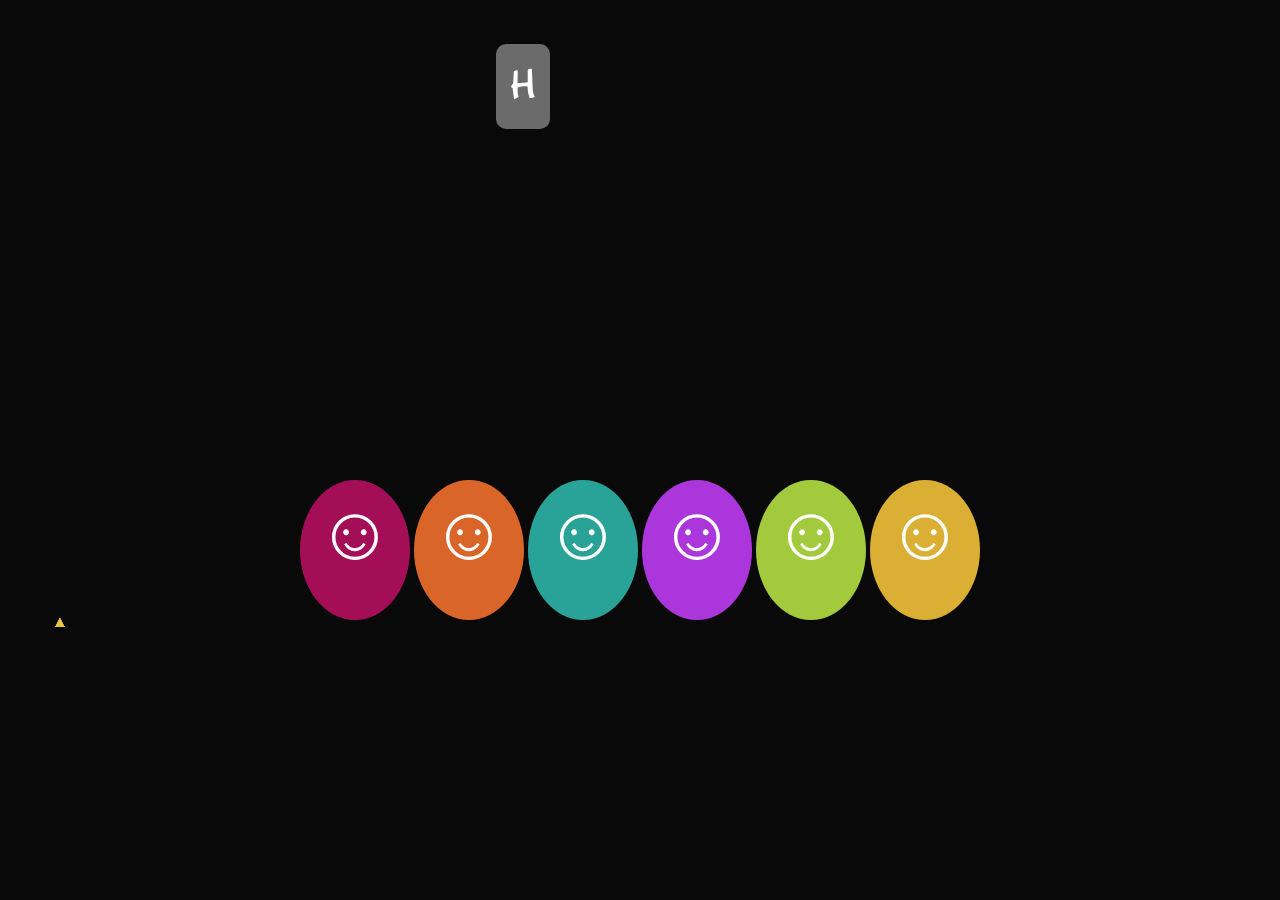
==== Birthday.html @ 2e73b98f "First Commit" ====
﻿<!doctype html>
<html>
<head>
<meta charset="utf-8">
<title>Happy Birthday Akshay</title>
<link href="https://fonts.googleapis.com/css?family=Architects+Daughter|Josefin+Sans:400,700" rel="stylesheet">
<style type="text/css">
html,* { margin:0; padding:0;}
body { width:100%; height:100%; background: rgb(34, 34, 34);}
.fireworks-div { margin:0 auto; width:100%; height:100%; text-align: center;}
.blinker-div { overflow: hidden;}
span.box {
    background-color: rgba(255, 255, 255, 0.4);
    z-index: 9;
    display: inline-block !important;
    font-size: 40px;
    font-weight: bold;
    font-family: 'Architects Daughter', cursive;
    text-align: center;
    padding: 15px;
    color: #fff;
    margin: 10px 0;
    border-radius: 10px;
}
.balloon { 
  width: 100%;
  margin: 0 auto;
  padding-top: 30px;
  position: relative;
  z-index: 99;
}
.balloon > div {
  width:90px;
  height:120px; 
  background: rgba(182, 15, 97, 0.9);;
  border-radius:0;
  border-radius:80% 80% 80% 80%;
  margin: 0 auto;
  padding:10px;
  display: inline-block;
}
.balloon > div:nth-child(1){
  background: rgba(182, 15, 97, 0.9);; 
  box-shadow:inset 10px 10px 10px darken(rgba(182, 15, 97, 0.9);, 10%);
  -webkit-animation:balloon1 6s ease-in-out infinite;
  -moz-animation:balloon1 6s ease-in-out infinite;
  -o-animation:balloon1 6s ease-in-out infinite;
  animation:balloon1 6s ease-in-out infinite;
  &:before { 
   color: rgba(182, 15, 97, 0.9); ;
  }
}
.balloon > div:nth-child(2){
  background: rgba(242, 112, 45, 0.9);; 
  box-shadow:inset 10px 10px 10px darken(rgba(242, 112, 45, 0.9);, 10%);
   -webkit-animation:balloon2 6s ease-in-out infinite;
  -moz-animation:balloon2 6s ease-in-out infinite;
  -o-animation:balloon2 6s ease-in-out infinite;
  animation:balloon2 6s ease-in-out infinite;
  &:before { 
   color: rgba(242, 112, 45, 0.9); ;
  }
}
.balloon > div:nth-child(3){
  background: rgba(45, 181, 167, 0.9);; 
  box-shadow:inset 10px 10px 10px darken(rgba(45, 181, 167, 0.9);, 10%);
   -webkit-animation:balloon4 6s ease-in-out infinite;
  -moz-animation:balloon4 6s ease-in-out infinite;
  -o-animation:balloon4 6s ease-in-out infinite;
  animation:balloon4 6s ease-in-out infinite;
  &:before { 
   color: rgba(45, 181, 167, 0.9); ;
  }
}
.balloon > div:nth-child(4){
  background: rgba(190, 61, 244, 0.9);; 
  box-shadow:inset 10px 10px 10px darken(rgba(190, 61, 244, 0.9);, 10%); 
   -webkit-animation:balloon1 5s ease-in-out infinite;
  -moz-animation:balloon1 5s ease-in-out infinite;
  -o-animation:balloon1 5s ease-in-out infinite;
  animation:balloon1 5s ease-in-out infinite;
  &:before { 
   color: rgba(190, 61, 244, 0.9); ;
  }
}
.balloon > div:nth-child(5){
  background: rgba(180, 224, 67, 0.9);; 
  box-shadow:inset 10px 10px 10px darken(rgba(180, 224, 67, 0.9);, 10%);
   -webkit-animation:balloon3 5s ease-in-out infinite;
  -moz-animation:balloon3 5s ease-in-out infinite;
  -o-animation:balloon3 5s ease-in-out infinite;
  animation:balloon3 5s ease-in-out infinite;
  &:before { 
   color: rgba(180, 224, 67, 0.9); ;
  }
}
.balloon > div:nth-child(6){
  background: rgba(242, 194, 58, 0.9);;
  box-shadow:inset 10px 10px 10px darken(rgba(242, 194, 58, 0.9);, 10%);
  -webkit-animation:balloon2 3s ease-in-out infinite;
  -moz-animation:balloon2 3s ease-in-out infinite;
  -o-animation:balloon2 3s ease-in-out infinite;
  animation:balloon2 3s ease-in-out infinite;
  &:before { 
   color: rgba(242, 194, 58, 0.9); ; 
  }
}
.balloon > div:before {
  color:rgb(120, 117, 118);
  position:absolute;
  bottom:-11px;
  left: 52px;  
  content:"▲";
  font-size:1em;
}
.balloon span {
  font-size: 4.8em;
  color: white;
} 
/*BALLOON 1 4*/
@-webkit-keyframes balloon1 {
  0%,100%{ -webkit-transform:translateY(0) rotate(-6deg);}
  50%{ -webkit-transform:translateY(-20px) rotate(8deg); }
}
@-moz-keyframes balloon1 {
  0%,100%{ -moz-transform:translateY(0) rotate(-6deg);}
  50%{ -moz-transform:translateY(-20px) rotate(8deg); }
}
@-o-keyframes balloon1 {
  0%,100%{ -o-transform:translateY(0) rotate(-6deg);}
  50%{ -o-transform:translateY(-20px) rotate(8deg); }
}
@keyframes balloon1 {
  0%,100%{ transform:translateY(0) rotate(-6deg);}
  50%{ transform:translateY(-20px) rotate(8deg); }
}
/* BAllOON 2 5*/
@-webkit-keyframes balloon2 {
  0%,100%{ -webkit-transform:translateY(0) rotate(6eg);}
  50%{ -webkit-transform:translateY(-30px) rotate(-8deg); }
}
@-moz-keyframes balloon2 {
  0%,100%{ -moz-transform:translateY(0) rotate(6deg);}
  50%{ -moz-transform:translateY(-30px) rotate(-8deg); }
}
@-o-keyframes balloon2 {
  0%,100%{ -o-transform:translateY(0) rotate(6deg);}
  50%{ -o-transform:translateY(-30px) rotate(-8deg); }
}
@keyframes balloon2 {
  0%,100%{ transform:translateY(0) rotate(6deg);}
  50%{ transform:translateY(-30px) rotate(-8deg); }
}
/* BAllOON 0*/
@-webkit-keyframes balloon3 {
  0%,100%{ -webkit-transform:translate(0, -10px) rotate(6eg);}
  50%{ -webkit-transform:translate(-20px, 30px) rotate(-8deg); }
}
@-moz-keyframes balloon3 {
 0%,100%{ -moz-transform:translate(0, -10px) rotate(6eg);}
  50%{ -moz-transform:translate(-20px, 30px) rotate(-8deg); }
}
@-o-keyframes balloon3 {
 0%,100%{ -o-transform:translate(0, -10px) rotate(6eg);}
  50%{ -o-transform:translate(-20px, 30px) rotate(-8deg); }
}
@keyframes balloon3 {
 0%,100%{ transform:translate(0, -10px) rotate(6eg);}
  50%{ transform:translate(-20px, 30px) rotate(-8deg); }
}
/* BAllOON 3*/
@-webkit-keyframes balloon4 {
  0%,100%{ -webkit-transform:translate(10px, -10px) rotate(-8eg);}
  50%{ -webkit-transform:translate(-15px, 20px) rotate(10deg); }
} 
@-moz-keyframes balloon4 {
  0%,100%{ -moz-transform:translate(10px, -10px) rotate(-8eg);}
  50%{ -moz-transform:translate(-15px, 10px) rotate(10deg); }
}
@-o-keyframes balloon4 {
  0%,100%{ -o-transform:translate(10px, -10px) rotate(-8eg);}
  50%{ -o-transform:translate(-15px, 10px) rotate(10deg); }
}
@keyframes balloon4 {
  0%,100%{ transform:translate(10px, -10px) rotate(-8eg);}
  50%{ transform:translate(-15px, 10px) rotate(10deg); }
}
#page2,#page3 {
	display: none;
}
#page3 {
  font-family: 'Josefin Sans', sans-serif;
  font-weight: 700;
}
#next-page,#next-page1,.reload {
	cursor: pointer;
}
.heapshot {
    position: relative;
    margin: 50px;
}
.heapshot li {
    position: absolute;
    top: 0;
    left: 0;
    width: auto;
    list-style-type: none;
}
.heapshot li img {
    max-width: none;
    border: 8px solid #FFF;
    -webkit-box-shadow: 0px 1px 5px 0px #4A4A4A;
    -moz-box-shadow: 0px 1px 5px 0px #4a4a4a;
    box-shadow: 0px 1px 5px 0px #4A4A4A;
}
#page2 > .blinker-div {
    text-align: right;
    padding-right: 10px;
}
.credits {
  margin: 10%;
  padding: 40px;
  text-align: center;
  text-transform: capitalize;
  background: rgba(255,255,255,0.7);
  border-radius: 10px;
  text-shadow: 1px 1px #fff;
  color: #000;
}
.credits p.line1 {
  font-size: 30px;
  margin-bottom: 10px;
}
.credits p.line2 {
  font-size: 27px;
  margin-bottom: 5px;
}
.credits p.line3 {
  font-size: 20px;
}
</style>
</head>
<script src="js/jquery-min.js" type="text/javascript"></script>
<script src="js/jquery-ui-min.js" type="text/javascript"></script>
<script src="js/fireworks.js" type="text/javascript"></script>
<script src="js/chain_fade.js" type="text/javascript"></script>
<script src="js/blinker.js" type="text/javascript"></script>
<script src="js/imagesloaded.min.js" type="text/javascript"></script>
<script src="js/rotate.min.js" type="text/javascript"></script>
<script src="js/heapshot.js" type="text/javascript"></script>
<link rel="icon" type="image/png" href="images/icons/favicon.ico"/>
<body>
<div class="fireworks-div">
  <div id="page1">
  	<div class="blinker-div" style="margin-top:30px;">
  		<span class="box">H</span>
  	    <span class="box">A</span>
  	    <span class="box">P</span>
  	    <span class="box">P</span>
  	    <span class="box">Y</span>
  	</div>
  	<div class="blinker-div">
  		<span class="box">B</span>
  	    <span class="box">I</span>
  	    <span class="box">R</span>
  	    <span class="box">T</span>
  	    <span class="box">H</span>
  	    <span class="box">D</span>
  	    <span class="box">A</span>
  	    <span class="box">Y</span>
  	</div>
  	<div class="blinker-div">
  		<span class="box">A</span>
  	    <span class="box">K</span>
  	    <span class="box">S</span>
  	    <span class="box">H</span>
        <span class="box">A</span>  
        <span class="box">Y</span>
  	    <span class="box">A</span>
  	</div>
  	<div class="blinker-div">
  		<span class="box">☺</span>
  	    <span class="box">☺</span>
  	    <span class="box">☺</span>
  	    <span id="next-page" class="box" style="font-size:17px;">Click here</span>
  	</div>

  	<div class="balloon">
  		<div><span>☺</span></div>
  		<div><span>☺</span></div>
  		<div><span>☺</span></div>
  		<div><span>☺</span></div>
  		<div><span>☺</span></div>
  		<div><span>☺</span></div>
    </div>
  </div>

  <div id="page2"> 
  	<ul class="heapshot">
  		<li><img src="download.jpeg" alt="" /></li>
  		<li><img src="download1.jpeg" alt="" /></li>
  		<li><img src="download2.jpeg" alt="" /></li>
  		<li><img src="download3.jpeg" alt="" /></li>
  		<li><img src="download4.jpeg" alt="" /></li>
  		<li><img src="download5.jpeg" alt="" /></li>
      <li><img src="download6.jpeg" alt="" /></li>
  	</ul>
  </div>
</div>

<script>
$('.fireworks-div').fireworks({ sound: true, opacity: 0.9, width: '100%', height: '100%' });

$('.box').chainFade({
  interval: 300, 
  distance: 5000
});

$('.blinker-div').blinker({
    interval: 500,
    endcolor: '#fff',
});

$('.heapshot').heapshot({ 
    'rotation' : 80
});

$(document).on('click', '#next-page', function(){
	$('#page1').fadeOut();
  $("#page2").fadeIn();
});

$(document).on('click', '#next-page1', function(){
  $('.fireworks-div').fadeOut();
  $("#page3").fadeIn();
});

$(document).on('click', '.reload', function(){
  location.reload();
});

</script>

</body>
</html>
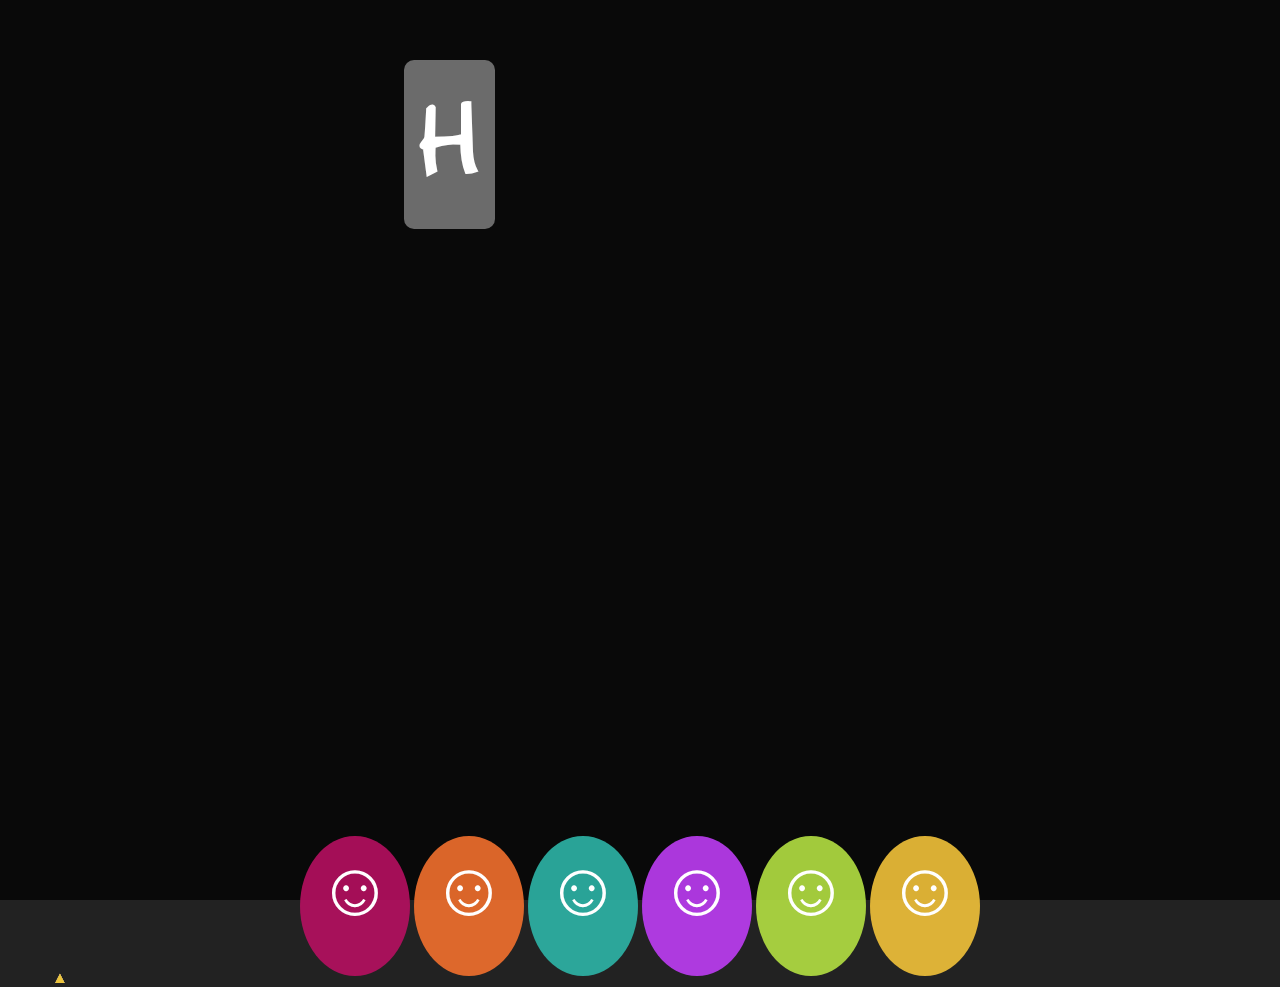
==== commit fe234e4b: "Reverting" ====
--- a/Birthday.html
+++ b/Birthday.html
@@ -13,7 +13,7 @@
     background-color: rgba(255, 255, 255, 0.4);
     z-index: 9;
     display: inline-block !important;
-    font-size: 40px;
+    font-size: 100px;
     font-weight: bold;
     font-family: 'Architects Daughter', cursive;
     text-align: center;
@@ -197,7 +197,7 @@
 }
 .heapshot {
     position: relative;
-    margin: 50px;
+    margin: 100px;
 }
 .heapshot li {
     position: absolute;
@@ -215,7 +215,7 @@
 }
 #page2 > .blinker-div {
     text-align: right;
-    padding-right: 10px;
+    padding-right: 05px;
 }
 .credits {
   margin: 10%;
@@ -252,7 +252,7 @@
 <body>
 <div class="fireworks-div">
   <div id="page1">
-  	<div class="blinker-div" style="margin-top:30px;">
+  	<div class="blinker-div" style="margin-top:50px;">
   		<span class="box">H</span>
   	    <span class="box">A</span>
   	    <span class="box">P</span>
@@ -282,7 +282,7 @@
   		<span class="box">☺</span>
   	    <span class="box">☺</span>
   	    <span class="box">☺</span>
-  	    <span id="next-page" class="box" style="font-size:17px;">Click here</span>
+  	    <span id="next-page" class="box" style="font-size:40px;">Click here</span>
   	</div>
 
   	<div class="balloon">
